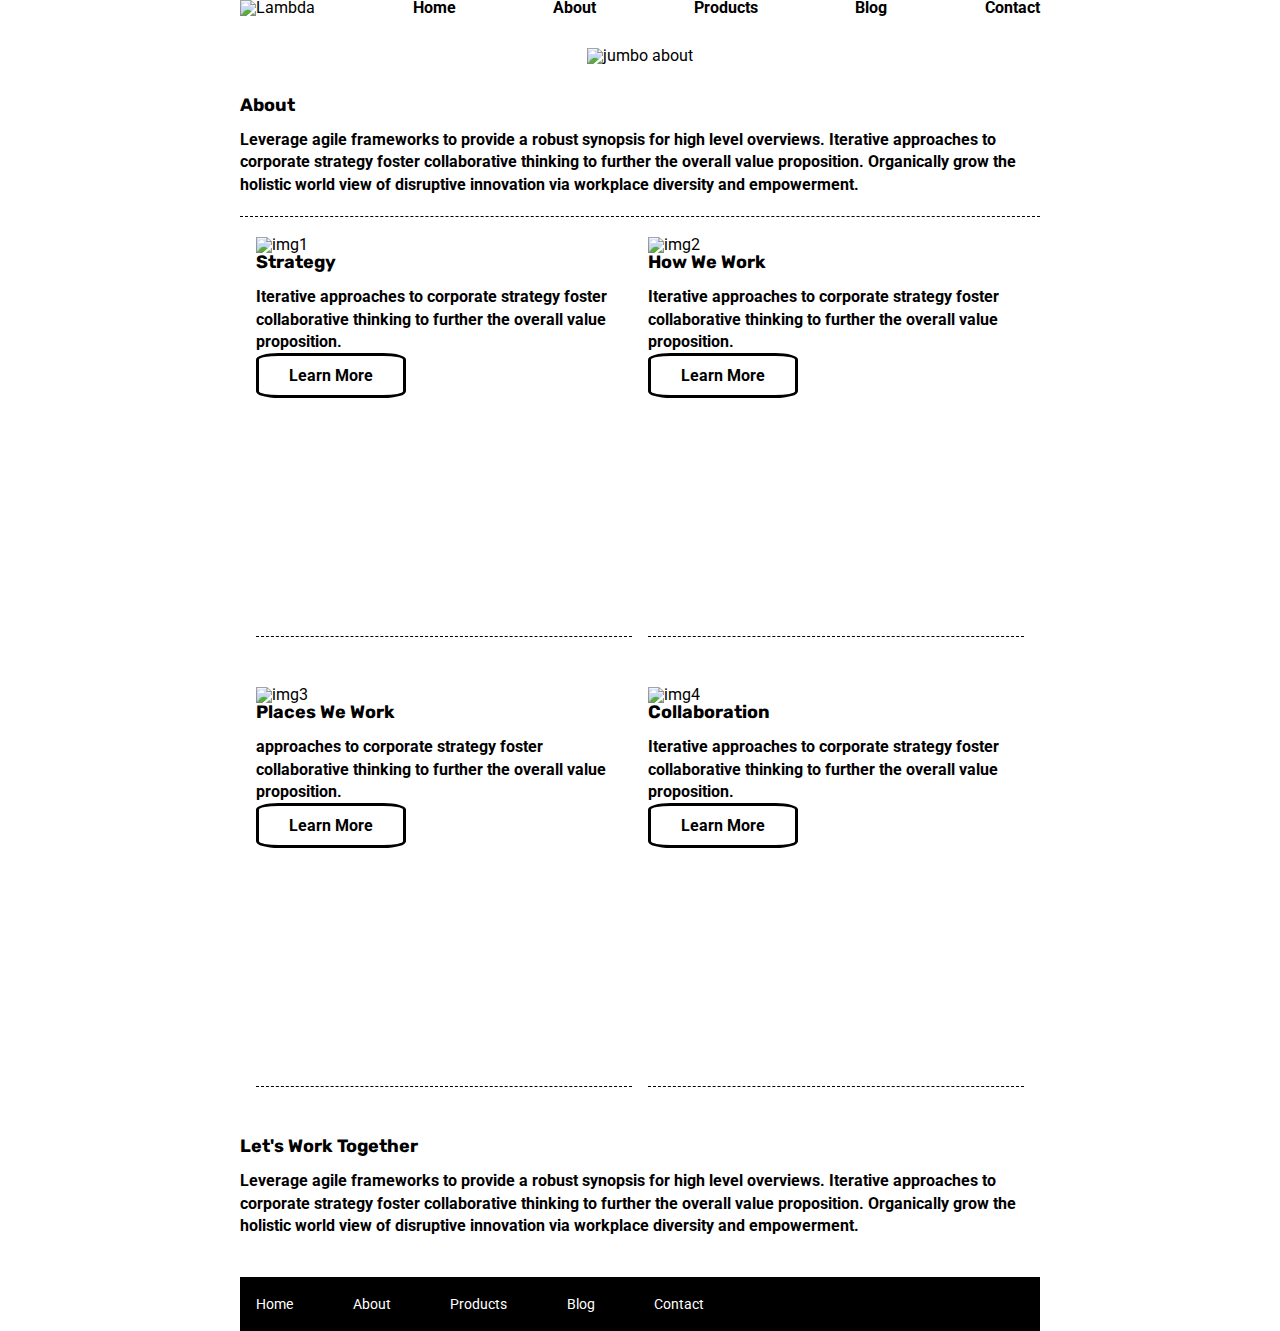
==== about.html @ a7aeb180 "about-done" ====
<!DOCTYPE html>

<html lang="en">
  <head>
    <meta charset="utf-8" />

    <title>Sprint Challenge - About</title>

    <link
      href="https://fonts.googleapis.com/css?family=Roboto|Rubik"
      rel="stylesheet"
    />
    <link rel="stylesheet" href="css/index.css" />
  </head>

  <body>
    <div class="container about-page">
      <section class="top-content">
        <div class="nav-bar">
          <img src="/img/lambda-black.png" alt="Lambda" />
          <a class="button" href="/index.html">Home</a>
          <a class="button" href="/about.html">About</a>
          <a class="button" href="#">Products</a>
          <a class="button" href="#">Blog</a>
          <a class="button" href="#">Contact</a>
        </div>
        <div class="top-img">
          <img src="/img/jumbo-about.png" alt="jumbo about" />
        </div>
        <div class="text-container-about">
        <h2>About</h2>
          <p>
            Leverage agile frameworks to provide a robust synopsis for high level
            overviews. Iterative approaches to corporate strategy foster
            collaborative thinking to further the overall value proposition.
            Organically grow the holistic world view of disruptive innovation via
            workplace diversity and empowerment.
          </p>
        </div>
      </section>
      <section class="middle-content-about">
        <div class="img1">
          <img src="img/about-plan.png" alt="img1" />

          <h2>Strategy</h2>

          <p>
            Iterative approaches to corporate strategy foster collaborative thinking
            to further the overall value proposition.
          </p>
          <a class="button-learn" href="#">Learn More</a>  
        </div>
        <div class="img2">
          <img src="img/about-working.png" alt="img2" />

          <h2>How We Work</h2>

          <p>
            Iterative approaches to corporate strategy foster collaborative thinking
            to further the overall value proposition.
          </p>
          <a class="button-learn" href="#">Learn More</a>  
        </div>
        <div class="img3">
          <img src="img/about-office.png" alt="img3" />

          <h2>Places We Work</h2>

          <p>
            approaches to corporate strategy foster collaborative thinking to
            further the overall value proposition.
          </p>
          <a class="button-learn" href="#">Learn More</a> 
        </div>
        <div class="img4">
          <img src="img/about-meeting.png" alt="img4" />

          <h2>Collaboration</h2>

          <p>
            Iterative approaches to corporate strategy foster collaborative thinking
            to further the overall value proposition.
          </p>
          <a class="button-learn" href="#">Learn More</a>  
        </div>
      </section>
      <section  class="footer-text">
        <h2>Let's Work Together</h2>

        <p>
          Leverage agile frameworks to provide a robust synopsis for high level
          overviews. Iterative approaches to corporate strategy foster
          collaborative thinking to further the overall value proposition.
          Organically grow the holistic world view of disruptive innovation via
          workplace diversity and empowerment.
        </p>
      </section>
      <footer>
        <nav>
          <a href="index.html">Home</a>
          <a href="/about.html">About</a>
          <a href="#">Products</a>
          <a href="#">Blog</a>
          <a href="#">Contact</a>
        </nav>
      </footer>
    </div>
    <!-- container -->
  </body>
</html>
---- css/index.css ----
/* http://meyerweb.com/eric/tools/css/reset/ 
   v2.0 | 20110126
   License: none (public domain)
*/

html, body, div, span, applet, object, iframe,
h1, h2, h3, h4, h5, h6, p, blockquote, pre,
a, abbr, acronym, address, big, cite, code,
del, dfn, em, img, ins, kbd, q, s, samp,
small, strike, strong, sub, sup, tt, var,
b, u, i, center,
dl, dt, dd, ol, ul, li,
fieldset, form, label, legend,
table, caption, tbody, tfoot, thead, tr, th, td,
article, aside, canvas, details, embed, 
figure, figcaption, footer, header, hgroup, 
menu, nav, output, ruby, section, summary,
time, mark, audio, video {
	margin: 0;
	padding: 0;
	border: 0;
	font-size: 100%;
	font: inherit;
	vertical-align: baseline;
}
/* HTML5 display-role reset for older browsers */
article, aside, details, figcaption, figure, 
footer, header, hgroup, menu, nav, section {
	display: block;
}
body {
	line-height: 1;
}
ol, ul {
	list-style: none;
}
blockquote, q {
	quotes: none;
}
blockquote:before, blockquote:after,
q:before, q:after {
	content: '';
	content: none;
}
table {
	border-collapse: collapse;
	border-spacing: 0;
}

* {
    box-sizing: border-box;
}

html, body {
    height: 100%;
    font-family: 'Roboto', sans-serif;
}

h1, h2, h3, h4, h5 {
    font-size: 18px;
    margin-bottom: 15px;
    font-family: 'Rubik', sans-serif;
    font-weight: bold;
}

p {
    line-height: 1.4;
    font-weight: bold;
}

.container {
    width: 800px;
    margin: 0 auto;
}

.top-content {
    display: flex;
    flex-wrap: wrap;
    justify-content: space-evenly;
    margin-bottom: 20px;
    border-bottom: 1px dashed black;
}

.top-content .text-container {
    width: 48%;
    padding: 0 1%;
    padding-bottom: 20px;  
}

.middle-content {
    margin-bottom: 20px;
    border-bottom: 1px dashed black;
}

.middle-content h2 {
    padding: 0 2%;
    margin-bottom: 0;
}

.middle-content .boxes {
    display: flex;
    flex-wrap: wrap;
    justify-content: space-evenly;
}

.middle-content .boxes .box {
    width: 12.5%;
    height: 100px;
    background: black;
    margin: 20px 2.5%;
    color: white;
    display: flex;
    align-items: center;
    justify-content: center;
}

.bottom-content {
    display: flex;
    margin: 0 2% 20px;
    justify-content: space-around;
}

.bottom-content .text-container {
    padding-right: 4%;
}

.bottom-content .text-container:last-child {
    padding-right: 0;
}

footer {
    width: 100%;
    background: black;
}

footer nav {
    width: 60%;
    display: flex;
    justify-content: space-between;
    align-items: center;
    padding: 20px 2%;
    font-size: 14px;
}

footer nav a {
    color: white;
    text-decoration: none;
}

.nav-bar {
    text-decoration: none;
    display: flex;
    justify-content: space-between;
    width: 100%;   
}

.nav-bar a {
    text-decoration: none;
    display: flex;
    justify-content: space-evenly;
    align-items: flex-end;
    color: black;
    font-weight: bold;
}

.nav-bar img {
    display: flex;
    align-items: flex-end;
    
}

.top-img {
    margin: 4%;   
}

.boxes .box:nth-of-type(1) {
    background-color: teal;
}

.boxes .box:nth-of-type(2) {
    background-color: gold;
}

.boxes .box:nth-of-type(3) {
    background-color: cadetblue;
}

.boxes .box:nth-of-type(4) {
    background-color: coral;
}

.boxes .box:nth-of-type(5) {
    background-color: crimson;
}

.boxes .box:nth-of-type(6) {
    background-color: forestgreen;
}

.boxes .box:nth-of-type(7) {
    background-color: darkorchid;
}
.boxes .box:nth-of-type(8) {
    background-color: hotpink;
}
.boxes .box:nth-of-type(9) {
    background-color: indigo;
}
.boxes .box:nth-of-type(10) {
    background-color: dodgerblue;
}

.text-container-about h2  {
    display: flex;
    justify-content: flex-start;
}

.text-container-about p {
    margin: 0px 0px 20px 0px;
}
.middle-content-about {
    display: flex;
    justify-content: space-evenly;
    flex-flow: wrap;
    border-style: dashed solid black;   
}

.img1 {
    display: flex;
    flex-flow: column;
    justify-content: flex-start;
    align-items: flex-start;
    height: 25rem;
    width: 23.5rem;
    margin-bottom: 50px;
    border-bottom: 1px dashed black;
}

.img2 {
    border-bottom: 1px dashed black;;
    display: flex;
    flex-flow: column;
    justify-content: flex-start;
    align-items: flex-start;
    height: 25rem;
    width: 23.5rem;
}
.img3 {
    border-bottom: 1px dashed black;
    display: flex;
    flex-flow: column;
    justify-content: flex-start;
    align-items: flex-start;
    height: 25rem;
    width: 23.5rem;
    margin-bottom: 50px;
}

.img4 {
    border-bottom: 1px dashed black;
    display: flex;
    flex-flow: column;
    justify-content: flex-start;
    align-items: flex-start;
    height: 25rem;
    width: 23.5rem;
} 
.button-learn {
    text-decoration: none;
    color: black;
    display: flex;
    justify-content: center;
    border: solid black;
    border-radius: 15%;
    width: 40%;
    padding: 3%;
    font-weight: bolder;
}

.footer-text {
    margin-bottom: 40px;
}
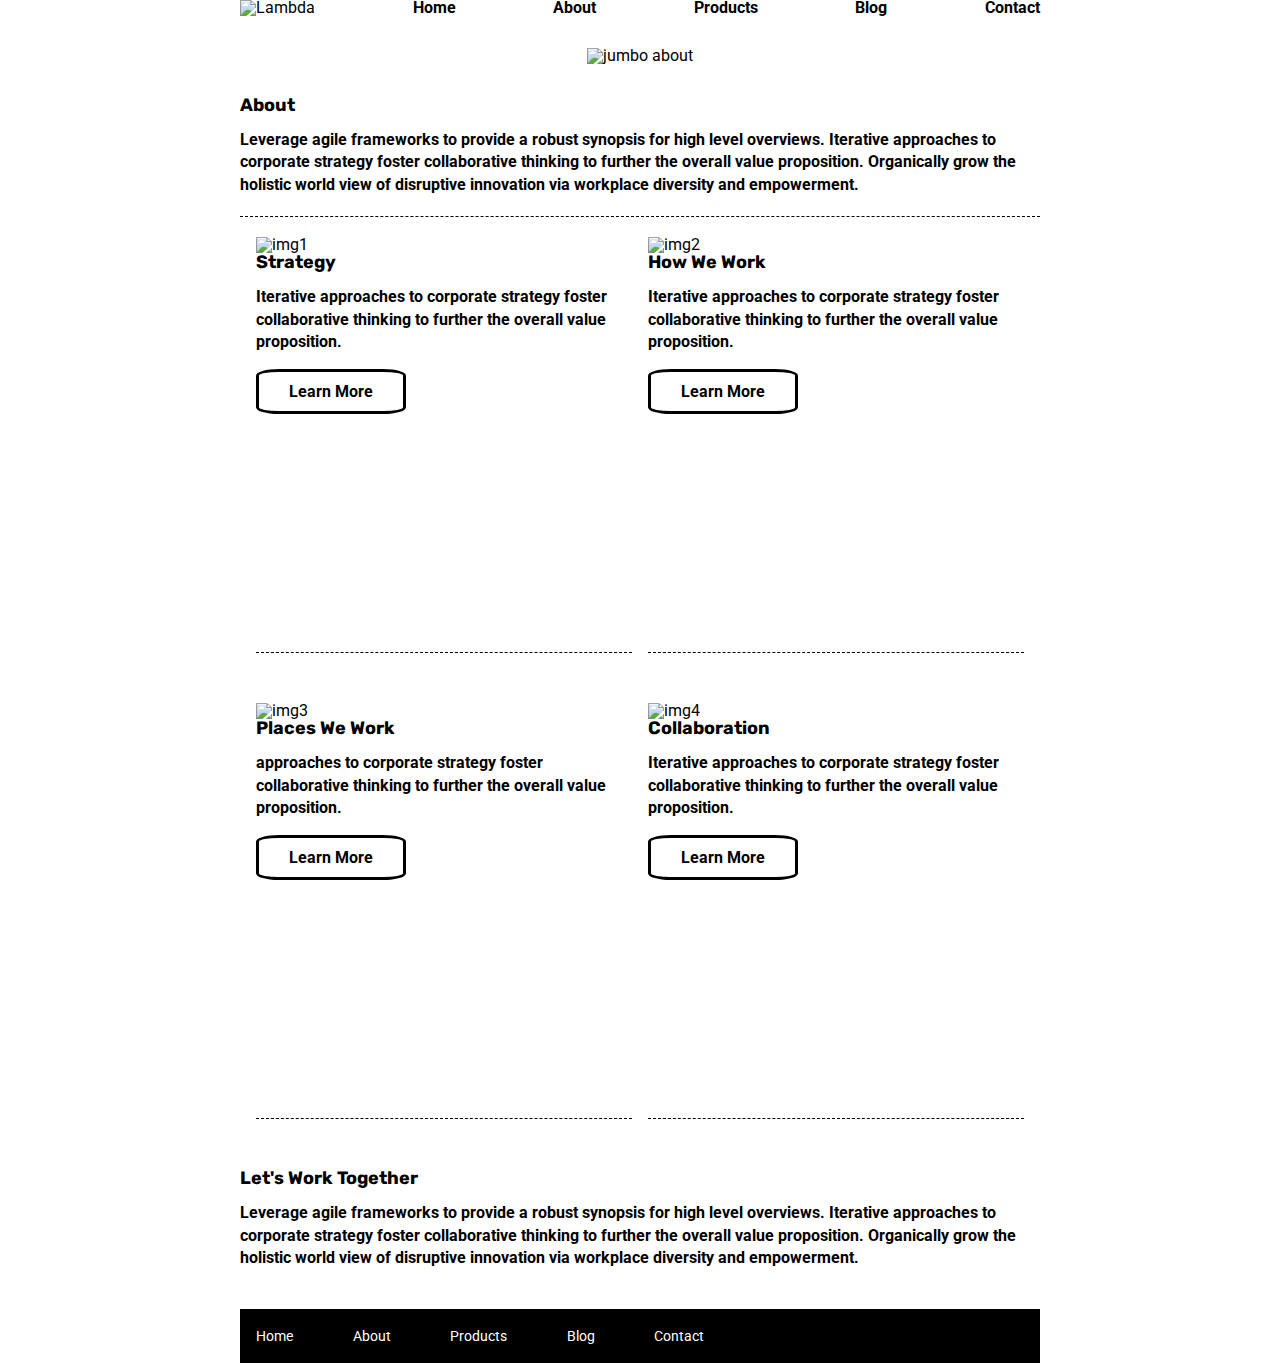
==== commit 4366a475: "final -commit" ====
--- a/about.html
+++ b/about.html
@@ -27,14 +27,15 @@
         <div class="top-img">
           <img src="/img/jumbo-about.png" alt="jumbo about" />
         </div>
+        <!-- top of page -->
         <div class="text-container-about">
-        <h2>About</h2>
+          <h2>About</h2>
           <p>
-            Leverage agile frameworks to provide a robust synopsis for high level
-            overviews. Iterative approaches to corporate strategy foster
+            Leverage agile frameworks to provide a robust synopsis for high
+            level overviews. Iterative approaches to corporate strategy foster
             collaborative thinking to further the overall value proposition.
-            Organically grow the holistic world view of disruptive innovation via
-            workplace diversity and empowerment.
+            Organically grow the holistic world view of disruptive innovation
+            via workplace diversity and empowerment.
           </p>
         </div>
       </section>
@@ -45,10 +46,10 @@
           <h2>Strategy</h2>
 
           <p>
-            Iterative approaches to corporate strategy foster collaborative thinking
-            to further the overall value proposition.
+            Iterative approaches to corporate strategy foster collaborative
+            thinking to further the overall value proposition.
           </p>
-          <a class="button-learn" href="#">Learn More</a>  
+          <a class="button-learn" href="#">Learn More</a>
         </div>
         <div class="img2">
           <img src="img/about-working.png" alt="img2" />
@@ -56,10 +57,10 @@
           <h2>How We Work</h2>
 
           <p>
-            Iterative approaches to corporate strategy foster collaborative thinking
-            to further the overall value proposition.
+            Iterative approaches to corporate strategy foster collaborative
+            thinking to further the overall value proposition.
           </p>
-          <a class="button-learn" href="#">Learn More</a>  
+          <a class="button-learn" href="#">Learn More</a>
         </div>
         <div class="img3">
           <img src="img/about-office.png" alt="img3" />
@@ -70,7 +71,7 @@
             approaches to corporate strategy foster collaborative thinking to
             further the overall value proposition.
           </p>
-          <a class="button-learn" href="#">Learn More</a> 
+          <a class="button-learn" href="#">Learn More</a>
         </div>
         <div class="img4">
           <img src="img/about-meeting.png" alt="img4" />
@@ -78,13 +79,14 @@
           <h2>Collaboration</h2>
 
           <p>
-            Iterative approaches to corporate strategy foster collaborative thinking
-            to further the overall value proposition.
+            Iterative approaches to corporate strategy foster collaborative
+            thinking to further the overall value proposition.
           </p>
-          <a class="button-learn" href="#">Learn More</a>  
+          <a class="button-learn" href="#">Learn More</a>
         </div>
+        <!--Picture and text-->
       </section>
-      <section  class="footer-text">
+      <section class="footer-text">
         <h2>Let's Work Together</h2>
 
         <p>
@@ -104,6 +106,7 @@
           <a href="#">Contact</a>
         </nav>
       </footer>
+      <!--end of page-->
     </div>
     <!-- container -->
   </body>
--- a/css/index.css
+++ b/css/index.css
@@ -230,7 +230,7 @@
     flex-flow: column;
     justify-content: flex-start;
     align-items: flex-start;
-    height: 25rem;
+    height: 26rem;
     width: 23.5rem;
     margin-bottom: 50px;
     border-bottom: 1px dashed black;
@@ -242,7 +242,7 @@
     flex-flow: column;
     justify-content: flex-start;
     align-items: flex-start;
-    height: 25rem;
+    height: 26rem;
     width: 23.5rem;
 }
 .img3 {
@@ -251,7 +251,7 @@
     flex-flow: column;
     justify-content: flex-start;
     align-items: flex-start;
-    height: 25rem;
+    height: 26rem;
     width: 23.5rem;
     margin-bottom: 50px;
 }
@@ -262,10 +262,11 @@
     flex-flow: column;
     justify-content: flex-start;
     align-items: flex-start;
-    height: 25rem;
+    height: 26rem;
     width: 23.5rem;
 } 
 .button-learn {
+    margin-top: 1rem;
     text-decoration: none;
     color: black;
     display: flex;
